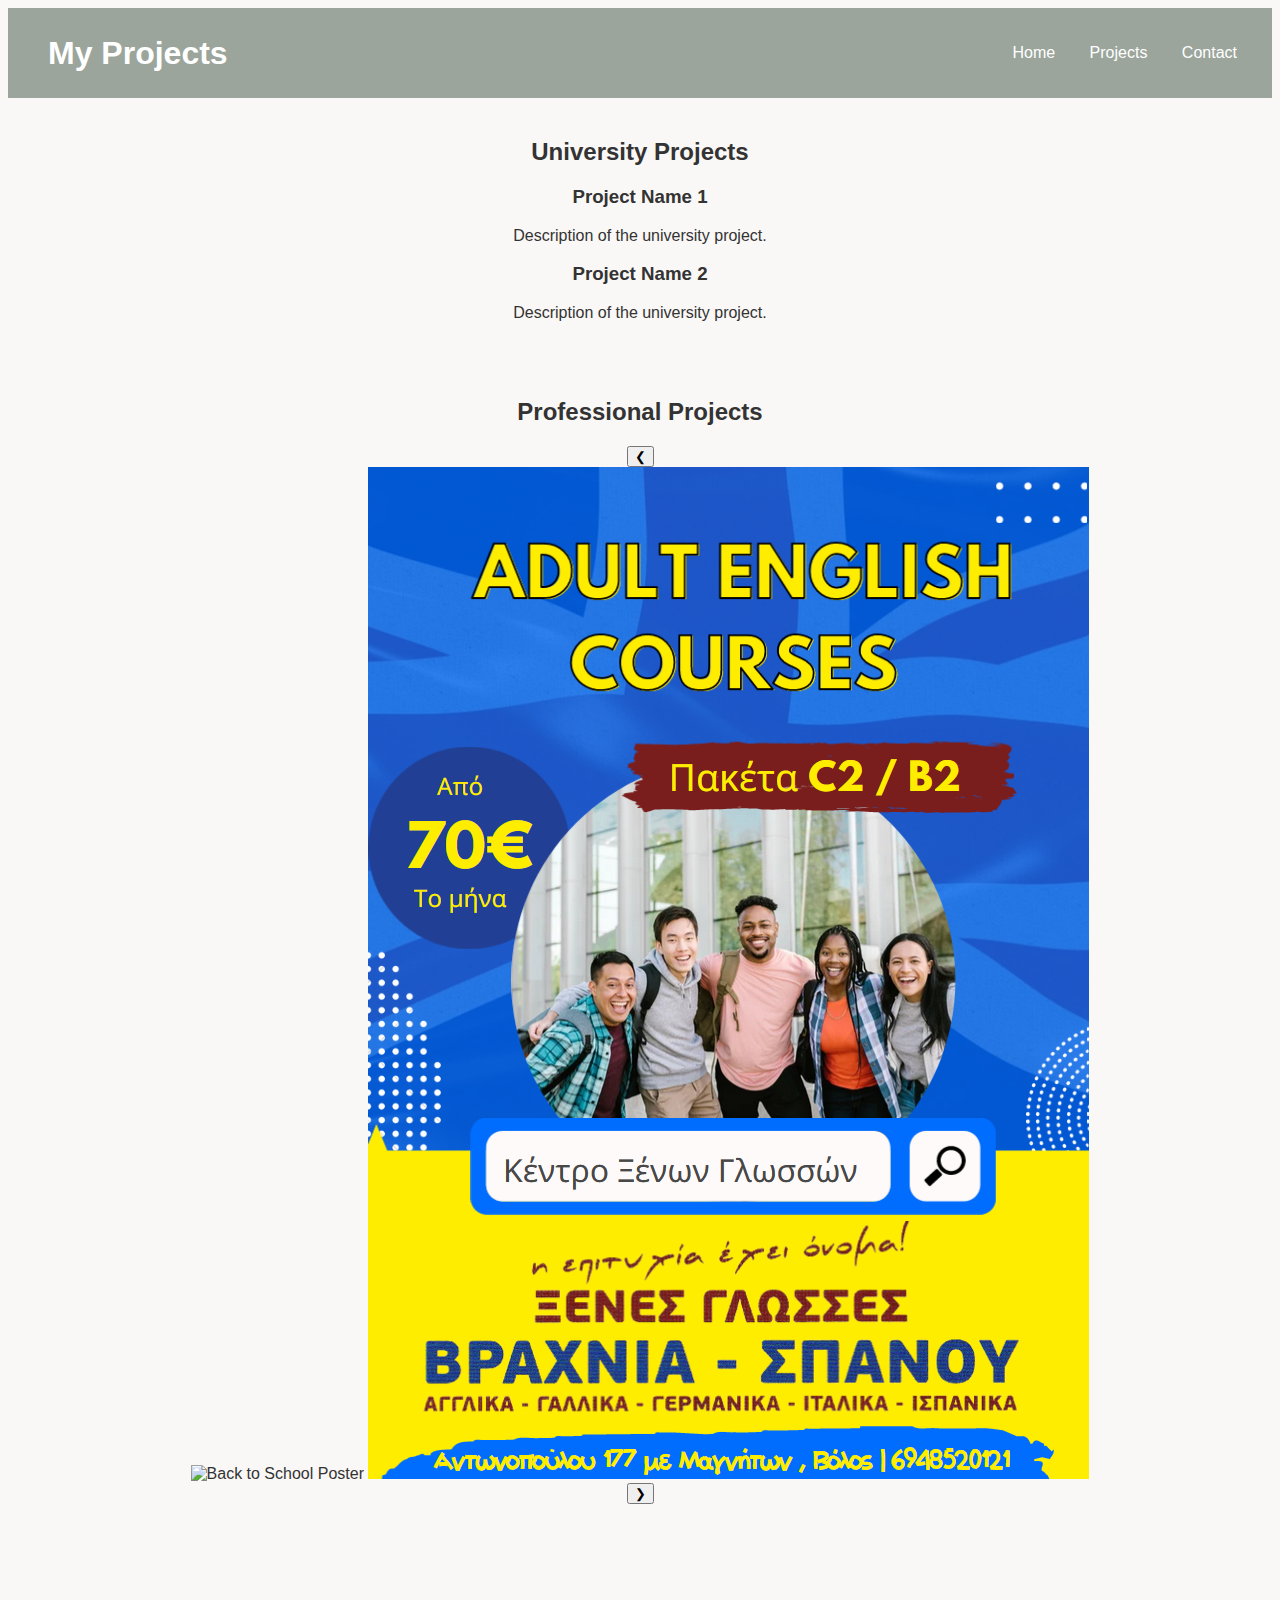
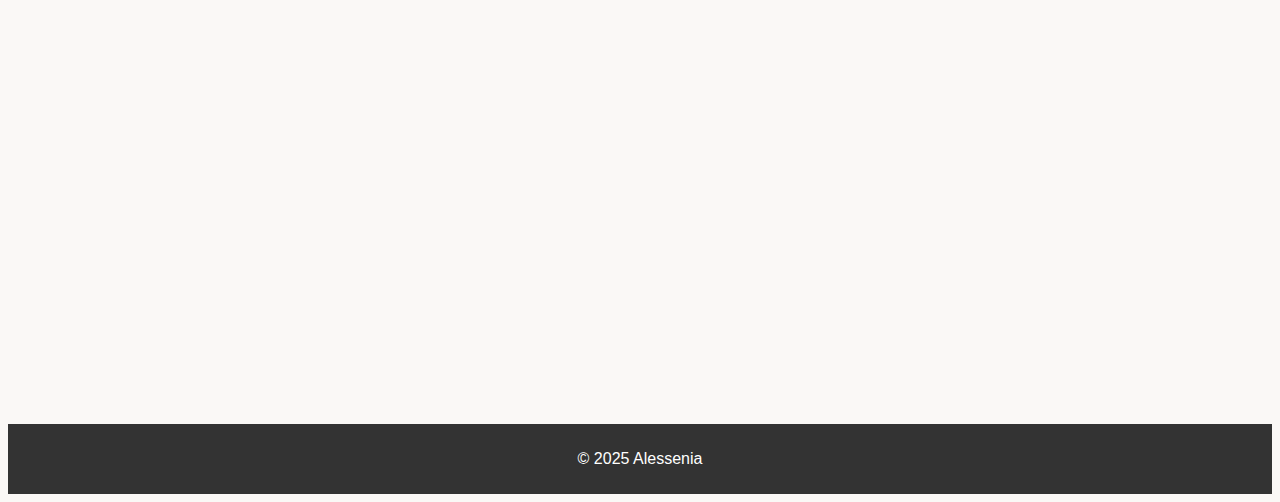
==== projects.html @ a2261855 "Update projects.html" ====
<!DOCTYPE html>
<html lang="en">
<head>
    <meta charset="UTF-8">
    <meta name="viewport" content="width=device-width, initial-scale=1.0">
    <title>Projects - Alessenia's Portfolio</title>
    <link rel="stylesheet" href="style.css">
</head>
<body>
    <header>
        <h1>My Projects</h1>
        <nav>
            <ul>
                <li><a href="index.html">Home</a></li>
                <li><a href="projects.html">Projects</a></li>
                <li><a href="contact.html">Contact</a></li>
            </ul>
        </nav>
    </header>
    
    <section>
        <h2>University Projects</h2>
        <div class="project">
            <h3>Project Name 1</h3>
            <p>Description of the university project.</p>
        </div>
        <div class="project">
            <h3>Project Name 2</h3>
            <p>Description of the university project.</p>
        </div>
    </section>
    
    <section>
    <h2>Professional Projects</h2>
    <div class="carousel">
        <button id="prevBtn">&#10094;</button>
        <div class="carousel-container">
            <img src="Back-to-school.png" class="carousel-item" alt="Back to School Poster">
            <img src="English-Courses-Poster.png" class="carousel-item" alt="English Courses Poster">
        </div>
        <button id="nextBtn">&#10095;</button>
    </div>
</section>

    
    <footer>
        <p>&copy; 2025 Alessenia</p>
    </footer>
    
<script src="script.js"></script>

    
</body>
</html>
---- style.css ----
body {
    font-family: Arial, sans-serif;
    text-align: center;
    background-color: #faf8f6;
    color: #333;
}

header {
    background-color: #9ba59c;
    color: white;
    padding: 20px;
    display: flex;
    align-items: center;
}

h1 {
    margin: 0;
    padding-left: 20px;
    text-align: left;
    flex-grow: 1;
}

nav ul {
    list-style-type: none;
    padding: 0;
}

nav ul li {
    display: inline;
    margin: 0 15px;
}

nav a {
    color: white;
    text-decoration: none;
}

section {
    padding: 20px;
}

footer {
    margin-top:500px;
    padding: 10px;
    background-color: #333;
    color: white;
}
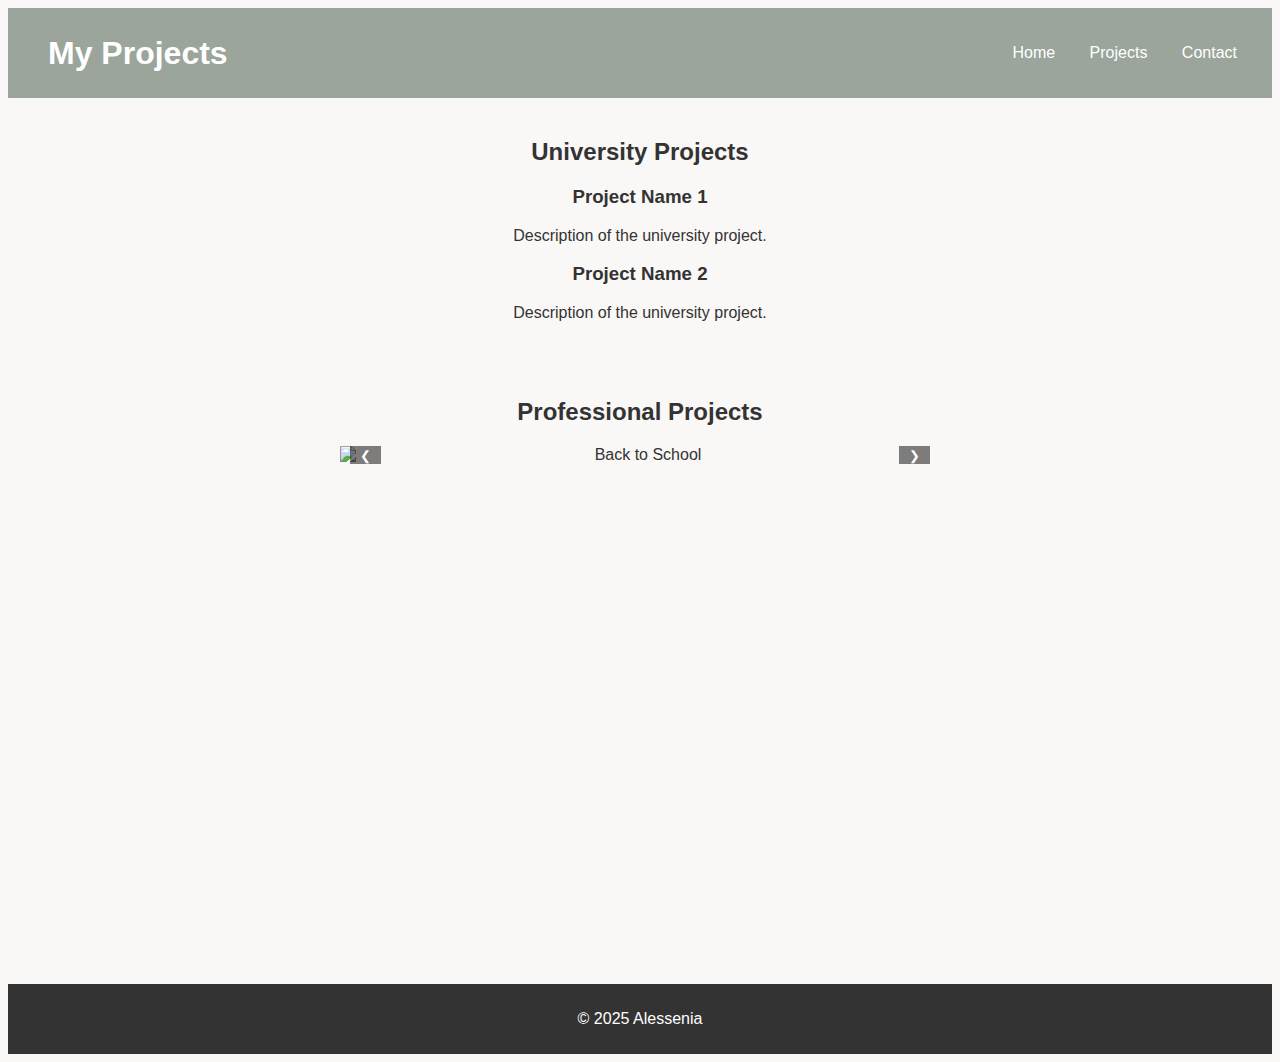
==== commit 870764df: "Update projects.html" ====
--- a/projects.html
+++ b/projects.html
@@ -35,7 +35,7 @@
     <div class="carousel">
         <button id="prevBtn">&#10094;</button>
         <div class="carousel-container">
-            <img src="Back-to-school.png" class="carousel-item" alt="Back to School Poster">
+            <img src="Back-to-school.png" class="carousel-item" alt="Back to School">
             <img src="English-Courses-Poster.png" class="carousel-item" alt="English Courses Poster">
         </div>
         <button id="nextBtn">&#10095;</button>
--- a/style.css
+++ b/style.css
@@ -35,6 +35,51 @@
     text-decoration: none;
 }
 
+.carousel {
+    display: flex;
+    align-items: center;
+    justify-content: center;
+    position: relative;
+    max-width: 600px;
+    margin: auto;
+    overflow: hidden;
+}
+
+.carousel-container {
+    display: flex;
+    transition: transform 0.5s ease-in-out;
+    width: 100%;
+}
+
+.carousel-item {
+    width: 100%;
+    display: none;
+}
+
+.carousel-item.active {
+    display: block;
+}
+
+button {
+    background-color: rgba(0, 0, 0, 0.5);
+    color: white;
+    border: none;
+    padding: 10px;
+    cursor: pointer;
+    position: absolute;
+    top: 50%;
+    transform: translateY(-50%);
+}
+
+#prevBtn {
+    left: 10px;
+}
+
+#nextBtn {
+    right: 10px;
+}
+
+
 section {
     padding: 20px;
 }
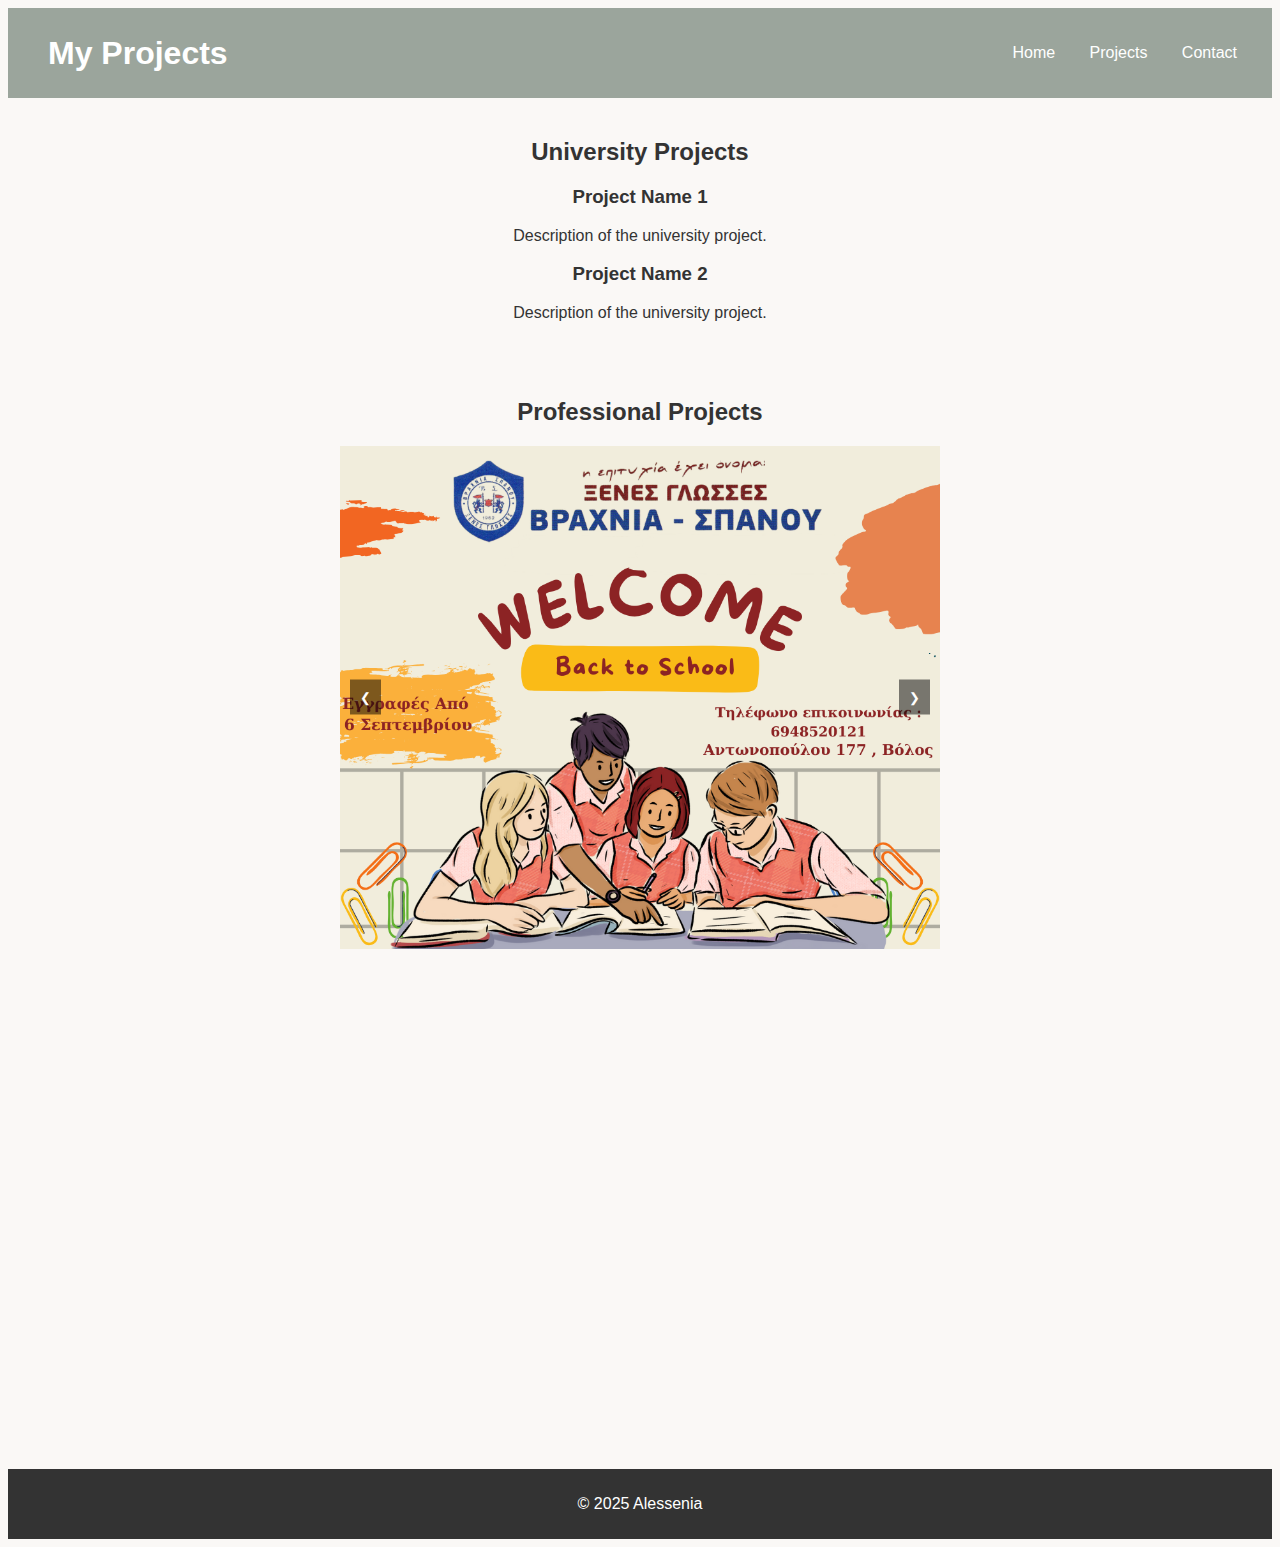
==== commit 26bf2951: "Update projects.html" ====
--- a/projects.html
+++ b/projects.html
@@ -35,7 +35,7 @@
     <div class="carousel">
         <button id="prevBtn">&#10094;</button>
         <div class="carousel-container">
-            <img src="Back-to-school.png" class="carousel-item" alt="Back to School">
+            <img src="Back-to-School.png" class="carousel-item" alt="Back to School">
             <img src="English-Courses-Poster.png" class="carousel-item" alt="English Courses Poster">
         </div>
         <button id="nextBtn">&#10095;</button>
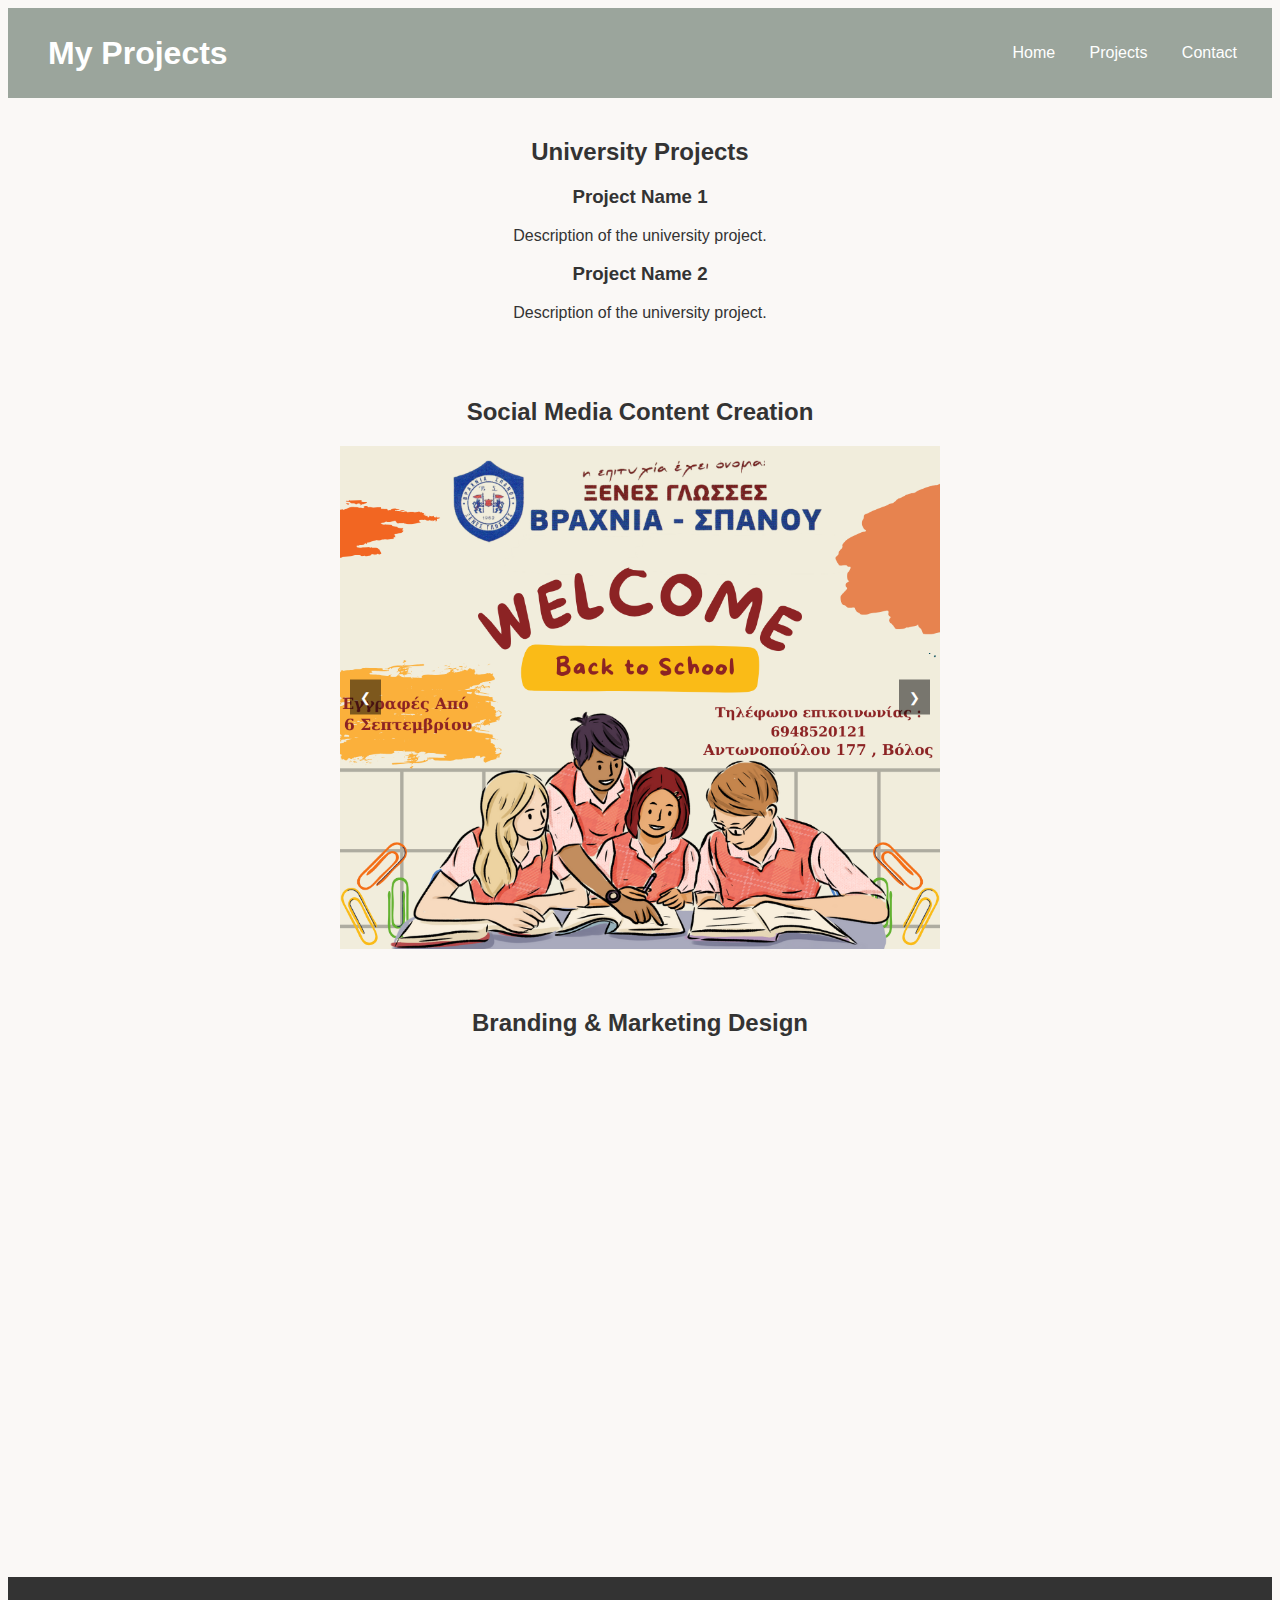
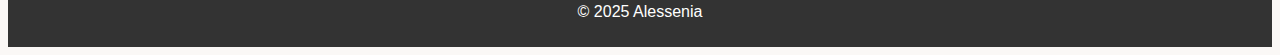
==== commit d9992d94: "Update projects.html" ====
--- a/projects.html
+++ b/projects.html
@@ -31,7 +31,7 @@
     </section>
     
     <section>
-    <h2>Professional Projects</h2>
+    <h2>Social Media Content Creation</h2>
     <div class="carousel">
         <button id="prevBtn">&#10094;</button>
         <div class="carousel-container">
@@ -41,7 +41,18 @@
         <button id="nextBtn">&#10095;</button>
     </div>
 </section>
-
+    
+<section>
+    <h2>Branding & Marketing Design </h2>
+    <div class="carousel">
+        <button id="prevBtn">&#10094;</button>
+        <div class="carousel-container">
+            <img src="Menu-1.png" class="carousel-item" alt="Menu-1">
+            <img src="Menu-2.png" class="carousel-item" alt="Menu-2">
+        </div>
+        <button id="nextBtn">&#10095;</button>
+    </div>
+</section>
     
     <footer>
         <p>&copy; 2025 Alessenia</p>
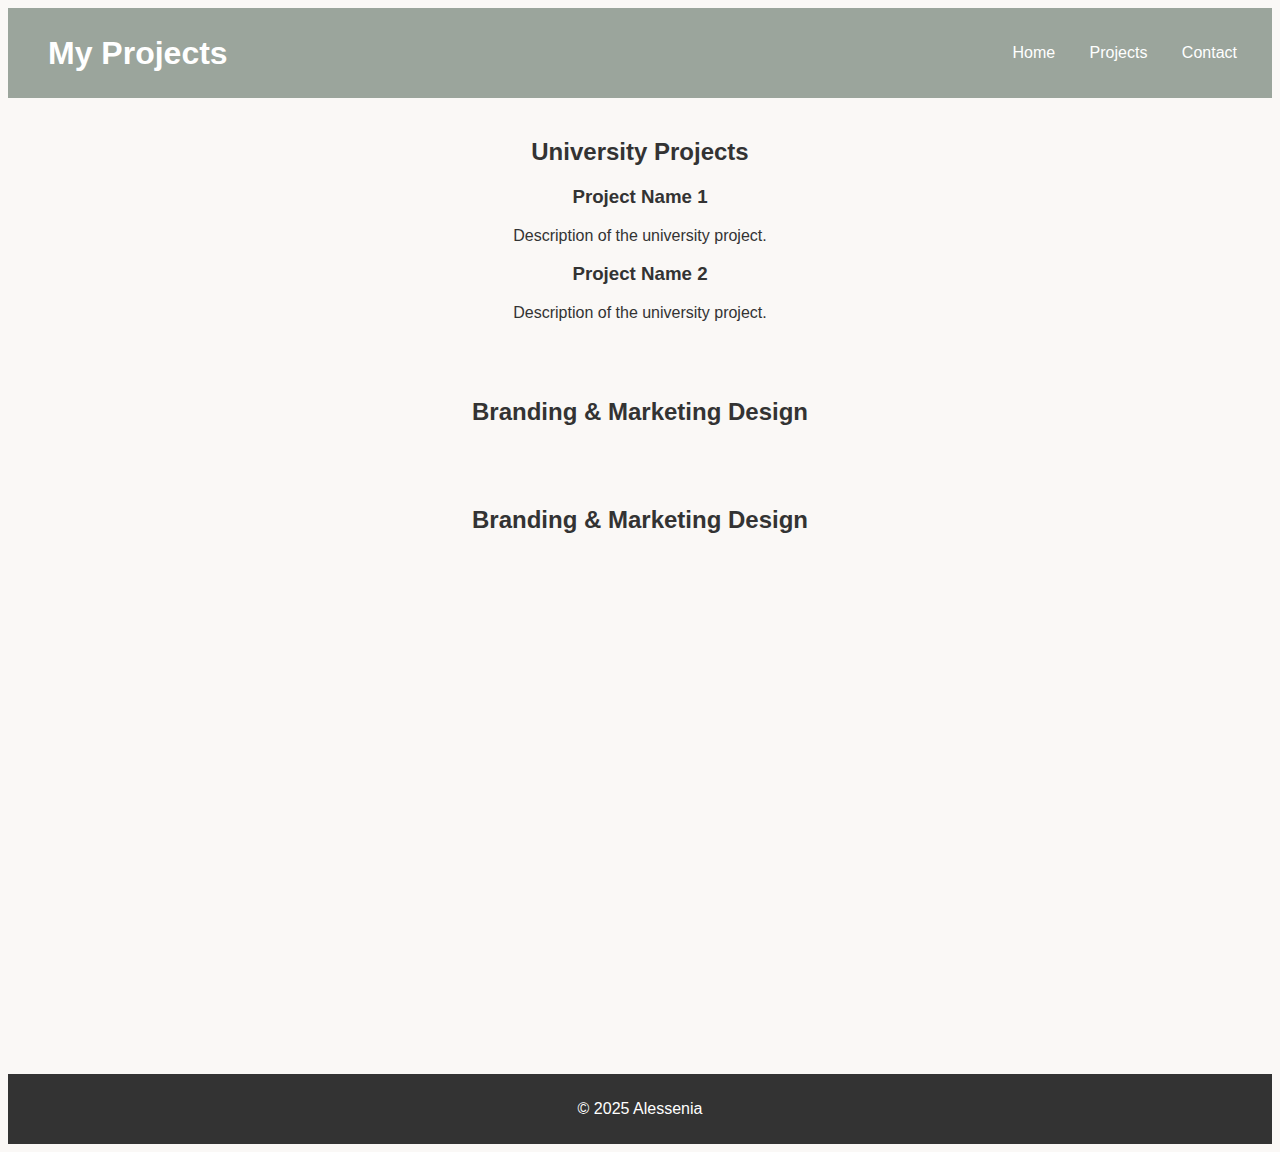
==== commit f690d7e9: "Update projects.html" ====
--- a/projects.html
+++ b/projects.html
@@ -30,25 +30,27 @@
         </div>
     </section>
     
-    <section>
-    <h2>Social Media Content Creation</h2>
-    <div class="carousel">
-        <button id="prevBtn">&#10094;</button>
-        <div class="carousel-container">
-            <img src="Back-to-School.png" class="carousel-item" alt="Back to School">
-            <img src="English-Courses-Poster.png" class="carousel-item" alt="English Courses Poster">
+     <section>
+        <h2>Branding & Marketing Design</h2>
+        <div class="carousel">
+            <button id="prevBtn2">&#10094;</button>
+            <div class="carousel-container">
+                <img src="tsipouradiko/Logo.png" class="carousel-item" alt="Logo">
+                <img src="tsipouradiko/Menu-1.png" class="carousel-item" alt="Menu-1">
+                <img src="tsipouradiko/Menu-2.png" class="carousel-item" alt="Menu-2">
+            </div>
+            <button id="nextBtn2">&#10095;</button>
         </div>
-        <button id="nextBtn">&#10095;</button>
-    </div>
-</section>
+    </section>
     
 <section>
     <h2>Branding & Marketing Design </h2>
     <div class="carousel">
         <button id="prevBtn">&#10094;</button>
         <div class="carousel-container">
-            <img src="Menu-1.png" class="carousel-item" alt="Menu-1">
-            <img src="Menu-2.png" class="carousel-item" alt="Menu-2">
+            <img src="tsipouradiko/Logo.png" class="carousel-item" alt="Logo">
+            <img src="tsipouradiko/Menu-1.png" class="carousel-item" alt="Menu-1">
+            <img src="tsipouradiko/Menu-2.png" class="carousel-item" alt="Menu-2">
         </div>
         <button id="nextBtn">&#10095;</button>
     </div>
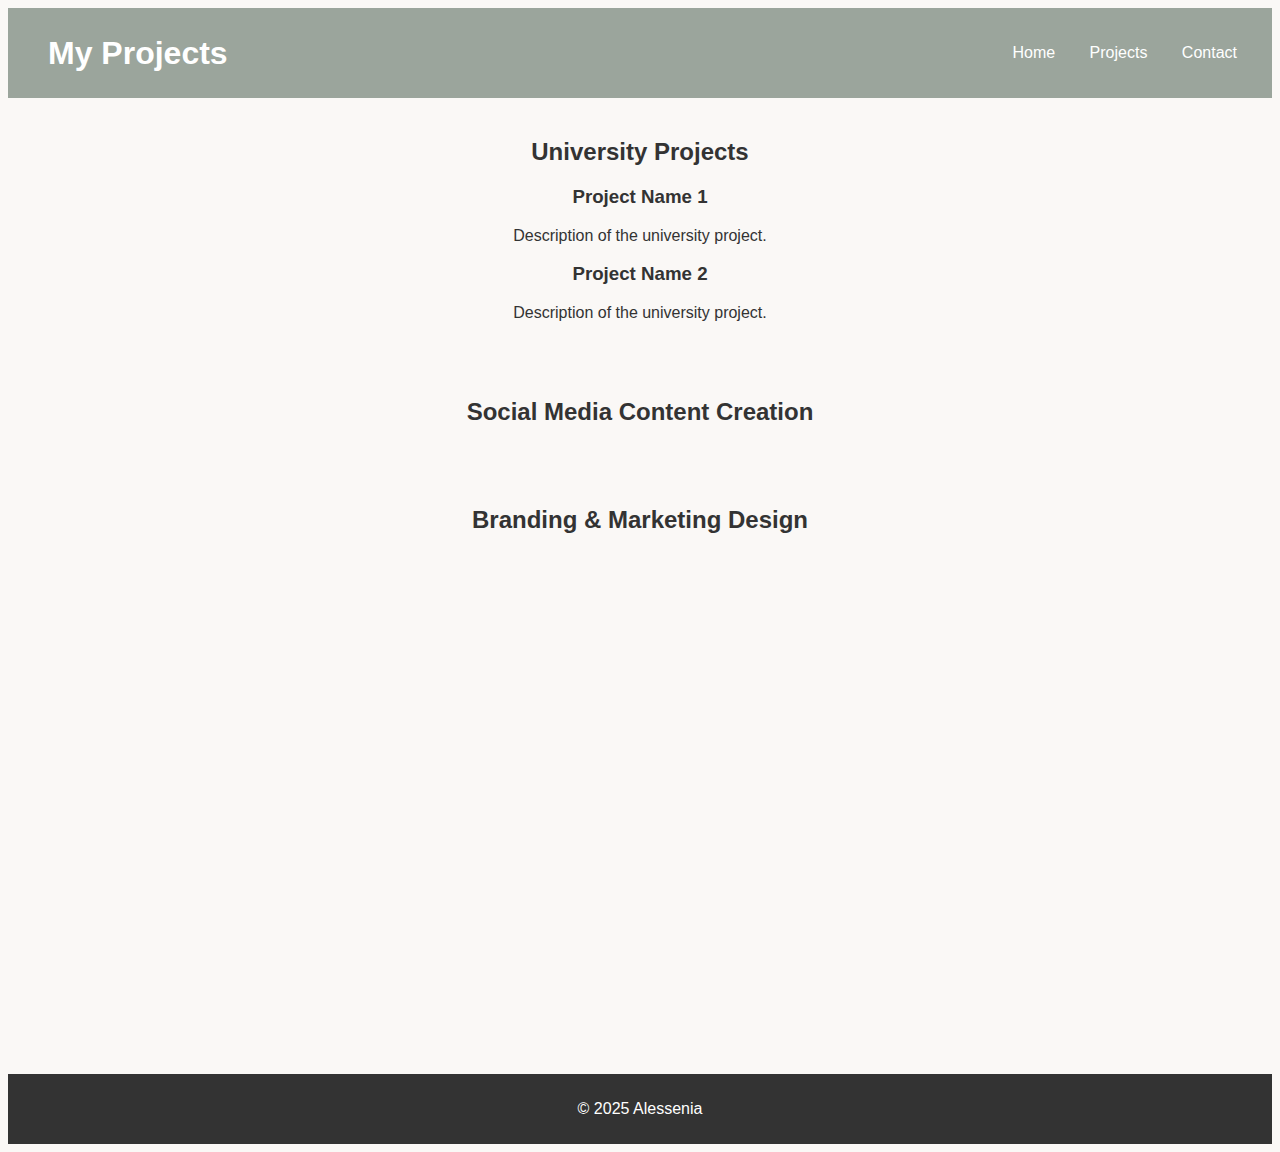
==== commit 999d49f4: "Update projects.html" ====
--- a/projects.html
+++ b/projects.html
@@ -30,16 +30,16 @@
         </div>
     </section>
     
-     <section>
-        <h2>Branding & Marketing Design</h2>
+    
+    <section>
+        <h2>Social Media Content Creation</h2>
         <div class="carousel">
-            <button id="prevBtn2">&#10094;</button>
+            <button id="prevBtn1">&#10094;</button>
             <div class="carousel-container">
-                <img src="tsipouradiko/Logo.png" class="carousel-item" alt="Logo">
-                <img src="tsipouradiko/Menu-1.png" class="carousel-item" alt="Menu-1">
-                <img src="tsipouradiko/Menu-2.png" class="carousel-item" alt="Menu-2">
+                <img src="Back-to-School.png" class="carousel-item" alt="Back to School">
+                <img src="English-Courses-Poster.png" class="carousel-item" alt="English Courses Poster">
             </div>
-            <button id="nextBtn2">&#10095;</button>
+            <button id="nextBtn1">&#10095;</button>
         </div>
     </section>
     
